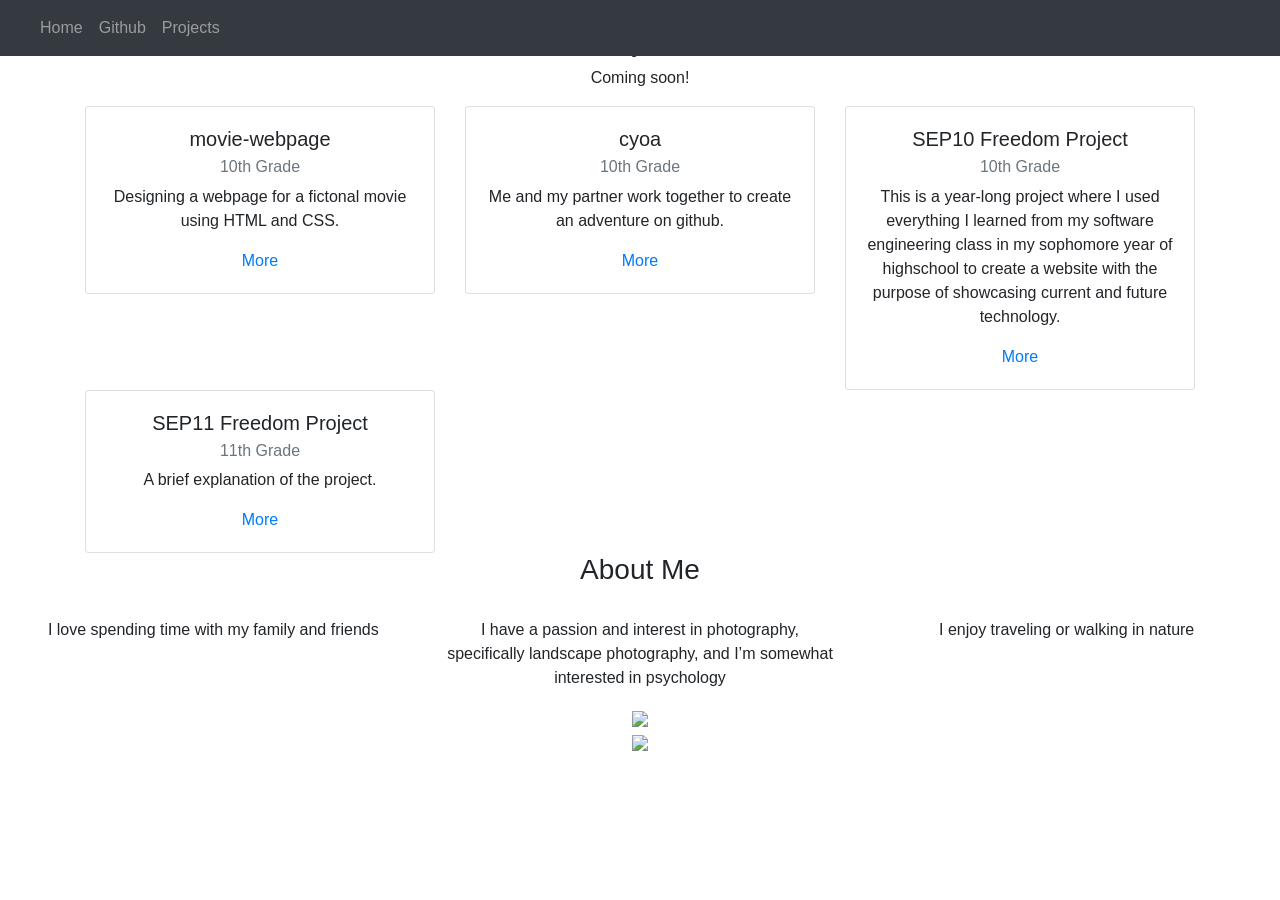
==== index.html @ cc16bed6 "start adding the sep11 fp" ====
<!DOCTYPE html>
<html lang="en">

<head>
    <title class="owner-name">#</title>
    <meta charset="utf-8">
    <meta name="viewport" content="width=device-width, initial-scale=1">
    <link rel="stylesheet" href="https://stackpath.bootstrapcdn.com/bootstrap/4.3.1/css/bootstrap.min.css">
    <link href="https://fonts.googleapis.com/css?family=Montserrat" rel="stylesheet">
    <link href="https://cdn.jsdelivr.net/npm/prismjs@1.29.0/themes/prism.css" rel="stylesheet" />
    <link rel="stylesheet" href="style.css" type="text/css">
    <script src="https://code.jquery.com/jquery-3.3.1.slim.min.js"></script>
    <script src="https://cdnjs.cloudflare.com/ajax/libs/popper.js/1.14.7/umd/popper.min.js"></script>
    <script src="https://stackpath.bootstrapcdn.com/bootstrap/4.3.1/js/bootstrap.min.js"></script>

</head>

<body>

    <!-- Navbar -->

    <nav class="navbar navbar-expand-lg navbar-dark bg-dark navbar-custom fixed-top">
        <a class="navbar-brand owner-name" href="#"></a>
        <button class="navbar-toggler" type="button" data-toggle="collapse" data-target="#navbarSupportedContent" aria-controls="navbarSupportedContent" aria-expanded="false" aria-label="Toggle navigation">
            <span class="navbar-toggler-icon"></span>
        </button>

        <div class="collapse navbar-collapse" id="navbarSupportedContent">
            <ul class="navbar-nav mr-auto">
                <li class="nav-item">
                    <a class="nav-link" href="index.html">Home</a>
                </li>
                <li class="nav-item">
                    <a class="nav-link" href="#" id="github" target="_blank">Github</a>
                </li>
                <li class="nav-item">
                    <a class="nav-link" href="#projects">Projects</a>
                </li>
            </ul>
        </div>
    </nav>

    <!-- First Container -->
    <div class="container-fluid bg-5 text-center">
        <!--<h1 class="margin">Name</h1>-->
        <img src=img/logo-kosal2.png class="img-fluid" alt="Logo" id="logo">
    </div>

    <!-- Second Container -->
    <div class="container-fluid bg-6 text-center" id="projects">
        <h3 class="margin">Projects</h3>
        <p>Coming soon!</p>
        <div class="container">
            <div class="row">

                <!--
                <div class="col-sm-4">
                    <div class="card">
                        <div class="card-body">
                            <h5 class="card-title">Project Name</h5>
                            <h6 class="card-subtitle mb-2 text-muted">10th Grade</h6>
                            <p class="card-text">A brief explanation of the project.</p>
                            <a href="#" class="card-link">More</a>
                        </div>
                    </div>
                </div>
                -->

                <div class="col-sm-4">
                    <div class="card">
                        <div class="card-body">
                            <h5 class="card-title">movie-webpage</h5>
                            <h6 class="card-subtitle mb-2 text-muted">10th Grade</h6>
                            <p class="card-text">Designing a webpage for a fictonal movie using HTML and CSS.</p>
                            <a href="/projects/movie-webpage.html" class="card-link">More</a>
                        </div>
                    </div>
                </div>

                <div class="col-sm-4">
                    <div class="card">
                        <div class="card-body">
                            <h5 class="card-title">cyoa</h5>
                            <h6 class="card-subtitle mb-2 text-muted">10th Grade</h6>
                            <p class="card-text">Me and my partner work together to create an adventure on github.</p>
                            <a href="/projects/cyoa.html" class="card-link">More</a>
                        </div>
                    </div>
                </div>

                <div class="col-sm-4">
                    <div class="card">
                        <div class="card-body">
                            <h5 class="card-title">SEP10 Freedom Project</h5>
                            <h6 class="card-subtitle mb-2 text-muted">10th Grade</h6>
                            <p class="card-text">This is a year-long project where I used everything I learned from my software engineering class in my sophomore year of highschool to create a website with the purpose of showcasing current and future technology.</p>
                            <a href="/projects/sep10-fp.html" class="card-link">More</a>
                        </div>
                    </div>
                </div>

                 <div class="col-sm-4">
                    <div class="card">
                        <div class="card-body">
                            <h5 class="card-title">SEP11 Freedom Project</h5>
                            <h6 class="card-subtitle mb-2 text-muted">11th Grade</h6>
                            <p class="card-text">A brief explanation of the project.</p>
                            <a href="/projects/sep11-fp.html" class="card-link">More</a>
                        </div>
                    </div>
                </div>


            </div>
        </div>
        </a>
    </div>

    <!-- Third Container (Grid) -->
    <div class="container-fluid bg-3 text-center">
        <h3 class="margin">About Me</h3><br>
        <div class="row">
            <div class="col-sm-4">
                <p> I love spending time with my family and friends </p>
            </div>
            <div class="col-sm-4">
                <p> I have a passion and interest in photography, specifically landscape photography, and I’m somewhat interested in psychology
                </p>
            </div>
            <div class="col-sm-4">
                <p> I enjoy traveling or walking in nature </p>
            </div>
        </div>
    </div>

    <!-- Footer -->
    <footer class="container-fluid bg-4 text-center">
        <a href="#" target="_blank" id="fork"><img src="img/fork.png"></a><br>
        <a href="https://hstatsep.github.io" target="_blank"><img src="https://hstatsep.github.io/img/hstatsep-logo-small.png" id="sep"></a>
    </footer>

    <script src="https://cdn.jsdelivr.net/npm/prismjs@1.29.0/components/prism-core.min.js"></script>
    <script src="https://cdn.jsdelivr.net/npm/prismjs@1.29.0/plugins/autoloader/prism-autoloader.min.js"></script>
    <script src="https://cdn.jsdelivr.net/npm/prismjs@1.29.0/plugins/normalize-whitespace/prism-normalize-whitespace.min.js"></script>
    <script src="script.js"></script>
</body>

</html>
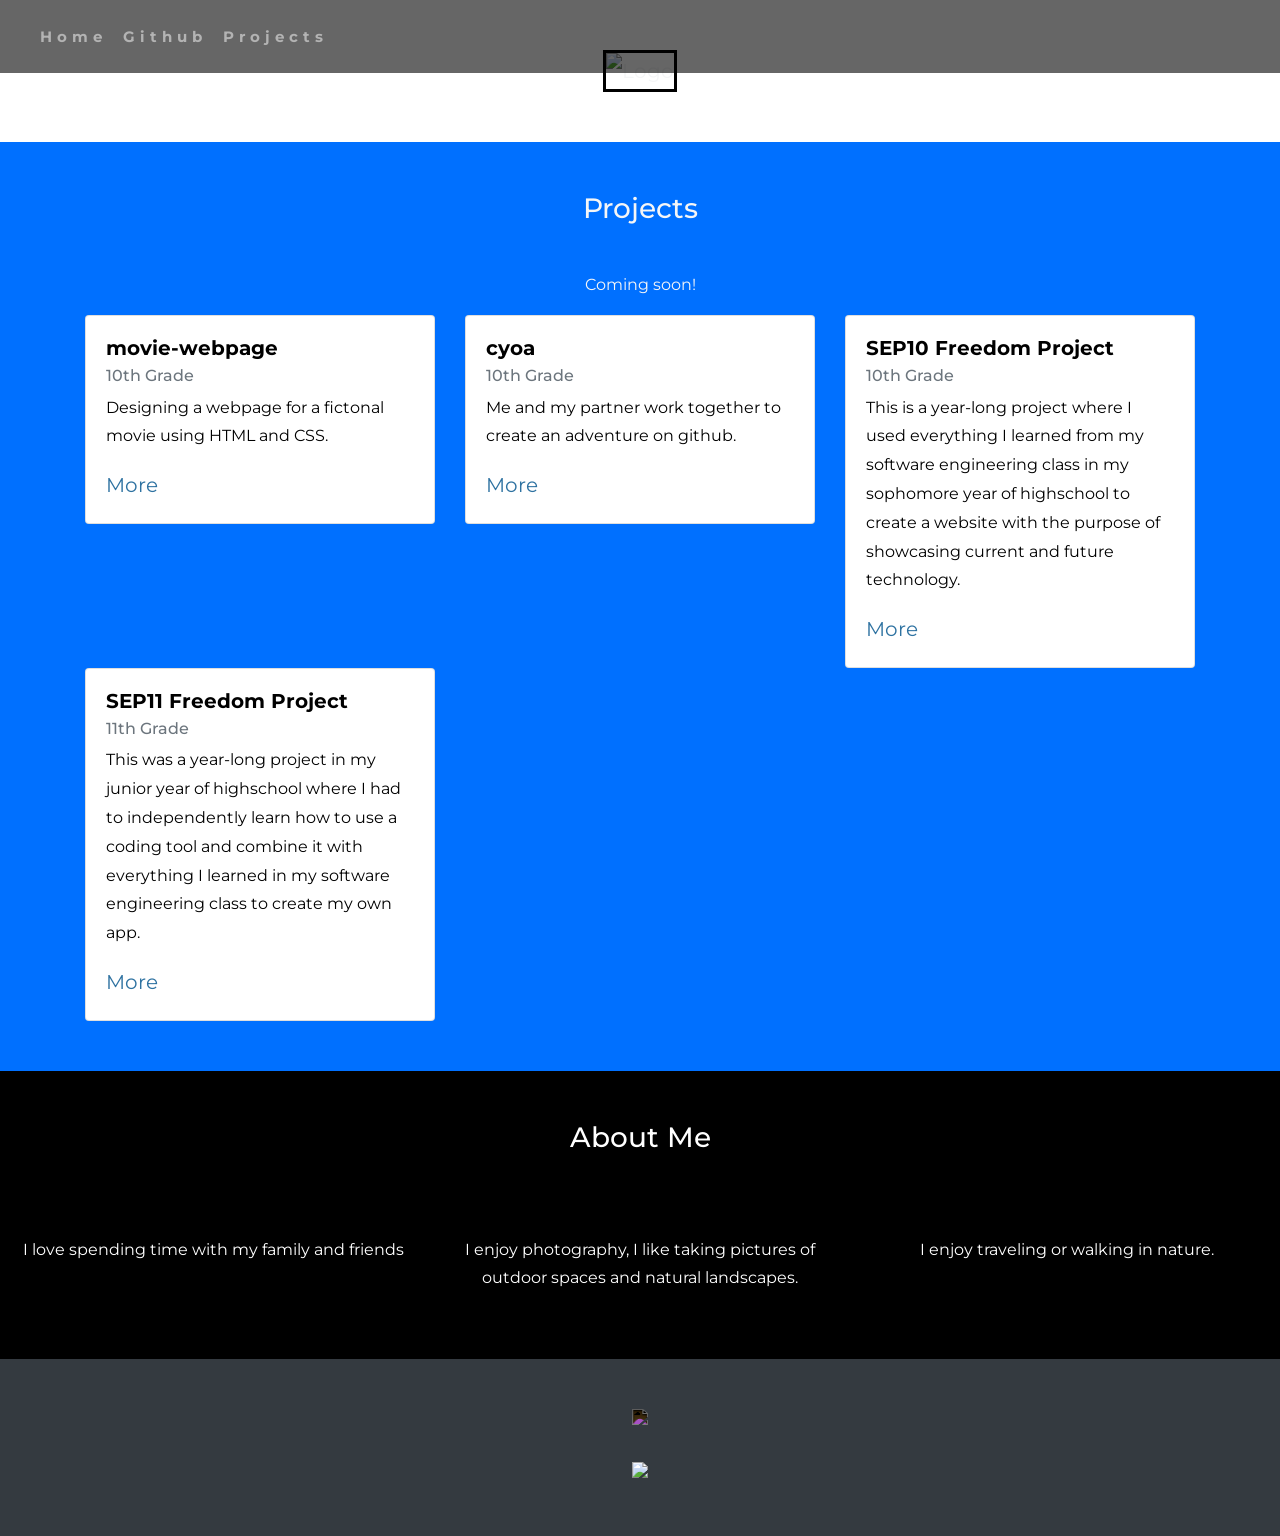
==== commit 0e1f4aa9: "context" ====
--- a/index.html
+++ b/index.html
@@ -39,6 +39,7 @@
             </ul>
         </div>
     </nav>
+
 
     <!-- First Container -->
     <div class="container-fluid bg-5 text-center">
@@ -104,7 +105,7 @@
                         <div class="card-body">
                             <h5 class="card-title">SEP11 Freedom Project</h5>
                             <h6 class="card-subtitle mb-2 text-muted">11th Grade</h6>
-                            <p class="card-text">A brief explanation of the project.</p>
+                            <p class="card-text"> This was a year-long project in my junior year of highschool where I had to independently learn how to use a coding tool and combine it with everything I learned in my software engineering class to create my own app.</p>
                             <a href="/projects/sep11-fp.html" class="card-link">More</a>
                         </div>
                     </div>
@@ -116,6 +117,7 @@
         </a>
     </div>
 
+
     <!-- Third Container (Grid) -->
     <div class="container-fluid bg-3 text-center">
         <h3 class="margin">About Me</h3><br>
@@ -124,11 +126,11 @@
                 <p> I love spending time with my family and friends </p>
             </div>
             <div class="col-sm-4">
-                <p> I have a passion and interest in photography, specifically landscape photography, and I’m somewhat interested in psychology
-                </p>
+                <p> I enjoy photography, I like taking pictures of outdoor spaces and natural landscapes. </p>
+
             </div>
             <div class="col-sm-4">
-                <p> I enjoy traveling or walking in nature </p>
+                <p> I enjoy traveling or walking in nature.  </p>
             </div>
         </div>
     </div>
@@ -139,6 +141,7 @@
         <a href="https://hstatsep.github.io" target="_blank"><img src="https://hstatsep.github.io/img/hstatsep-logo-small.png" id="sep"></a>
     </footer>
 
+
     <script src="https://cdn.jsdelivr.net/npm/prismjs@1.29.0/components/prism-core.min.js"></script>
     <script src="https://cdn.jsdelivr.net/npm/prismjs@1.29.0/plugins/autoloader/prism-autoloader.min.js"></script>
     <script src="https://cdn.jsdelivr.net/npm/prismjs@1.29.0/plugins/normalize-whitespace/prism-normalize-whitespace.min.js"></script>
--- a/style.css
+++ b/style.css
@@ -0,0 +1,120 @@
+html, body {
+    height: 100%;
+}
+
+body {
+    font: 20px Montserrat, sans-serif;
+    line-height: 1.8;
+    color: #f5f6f7;
+}
+
+p {
+    font-size: 16px;
+}
+
+a {
+    color: #2e72a1;
+}
+
+#logo, .project-img {
+    max-height: 300px;
+    border: solid black;
+
+}
+
+#fork img{
+    height: 25px;
+    margin-bottom: 25px;
+    filter: invert(1);
+}
+
+#sep {
+    height: 75px;
+}
+
+.margin {
+    margin-bottom: 45px;
+}
+
+.bg-1 {
+    background-color: #ffffff; /* White */
+    color: #555555;
+
+}
+
+
+
+.bg-2 {
+    background-color: #2e72a1; /* Blue */
+    color: #ffffff;
+}
+
+.bg-5 {
+    background-image: url("../img/zebra-pattern.webp");
+    background-size: cover;
+    background-repeat: no-repeat;
+}
+
+.bg-6 {
+    background: #0070ff;
+}
+
+.card {
+    color: black;
+    text-align: left;
+}
+
+.card-title {
+    font-weight: 700;
+}
+
+.bg-3 {
+    background-color: #000000; /* Black */
+    color: #ffffff;
+}
+
+.bg-4 {
+    background-color: #343a40; /* Dark Gray */
+    color: #fff;
+}
+
+.container-fluid {
+    padding-top: 50px;
+    padding-bottom: 50px;
+}
+
+.navbar {
+    padding-top: 15px;
+    padding-bottom: 15px;
+    border: 0;
+    border-radius: 0;
+    margin-bottom: 0;
+    font-size: 15px;
+    letter-spacing: 5px;
+    font-weight: 700;
+}
+
+.navbar-nav li a:hover {
+    color: #00ffc0 !important;
+}
+
+.navbar-custom {
+    background-color: rgba(0, 0, 0, 0.6) !important;
+    color: #f8bbff !important;
+}
+
+ #back-to-top {
+    position: fixed;
+    bottom: 20px;
+    right: 20px;
+    padding: 5px 20px;
+    font-size: 25px;
+    border: none;
+    background-color: #007bff;
+    color: #FFF;
+    transition: background-color 0.3s ease;
+}
+
+#back-to-top:hover {
+    background-color: #0056b3;
+}
